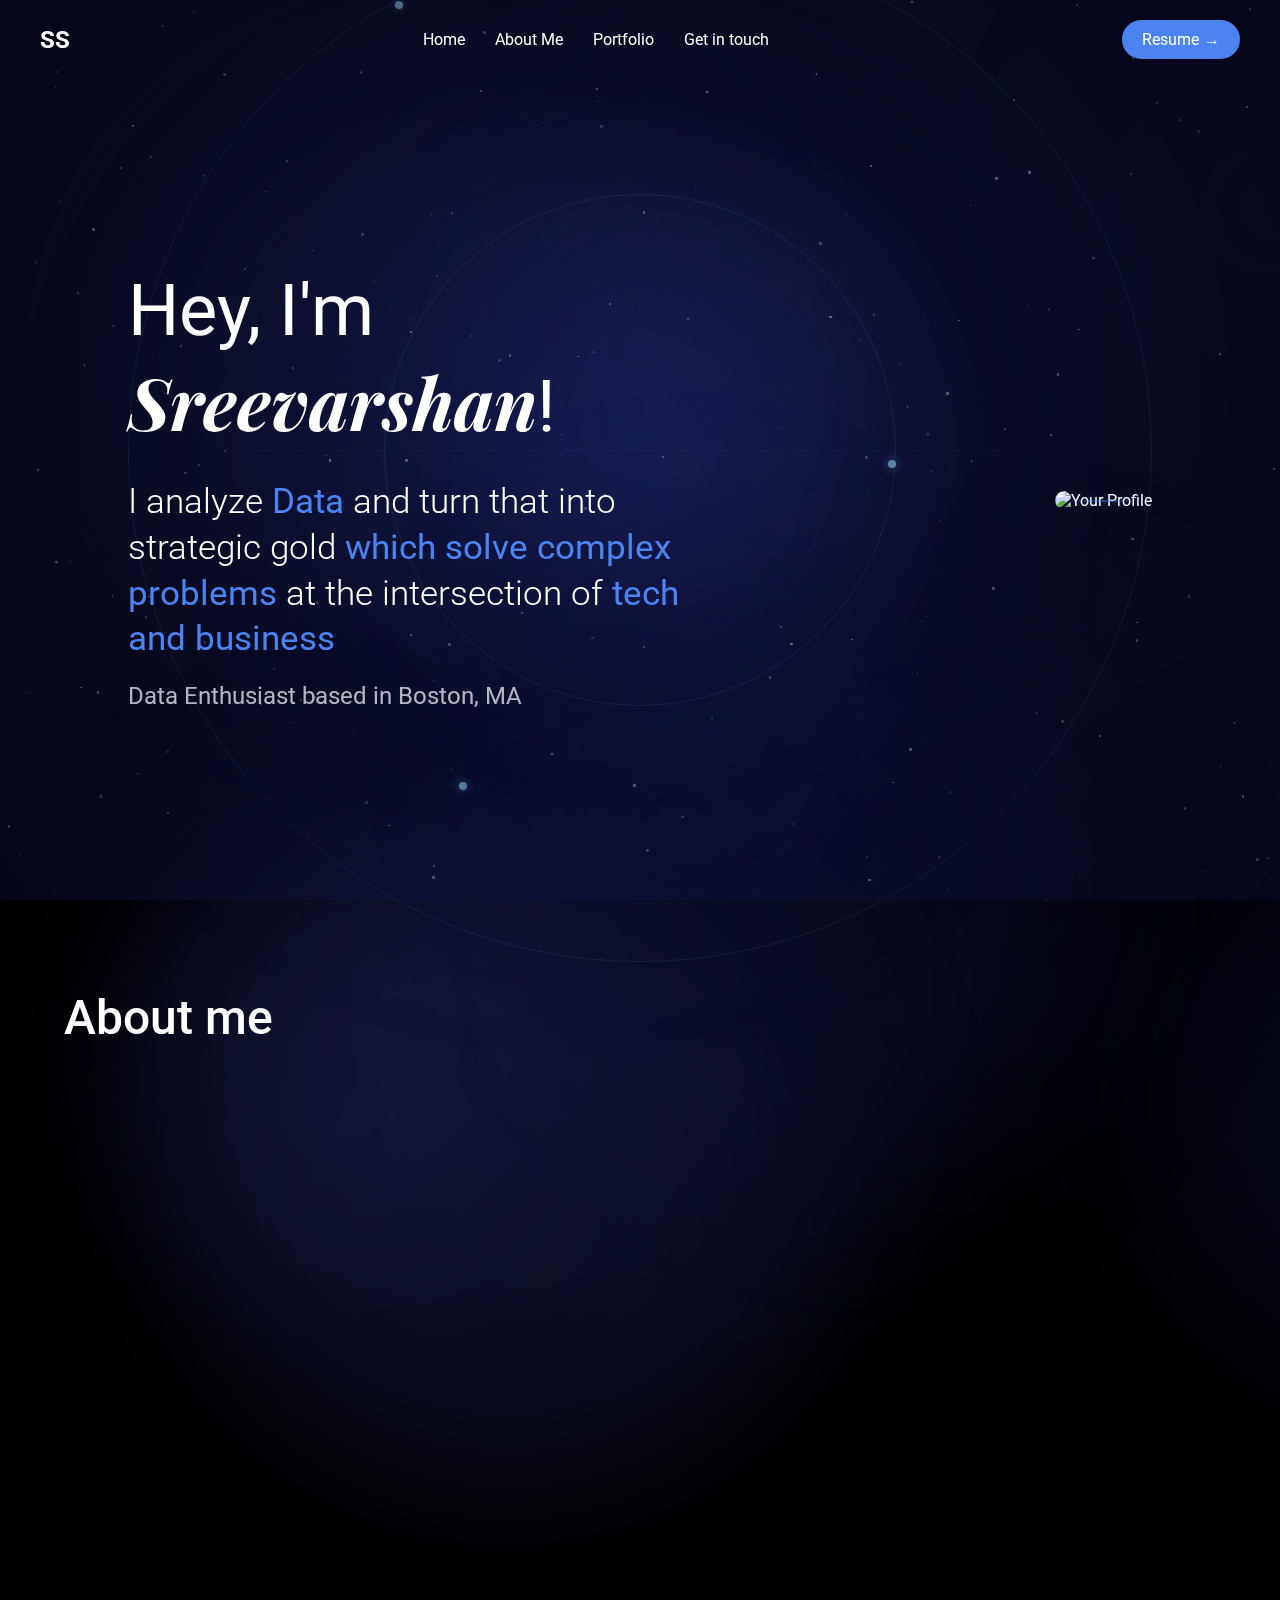
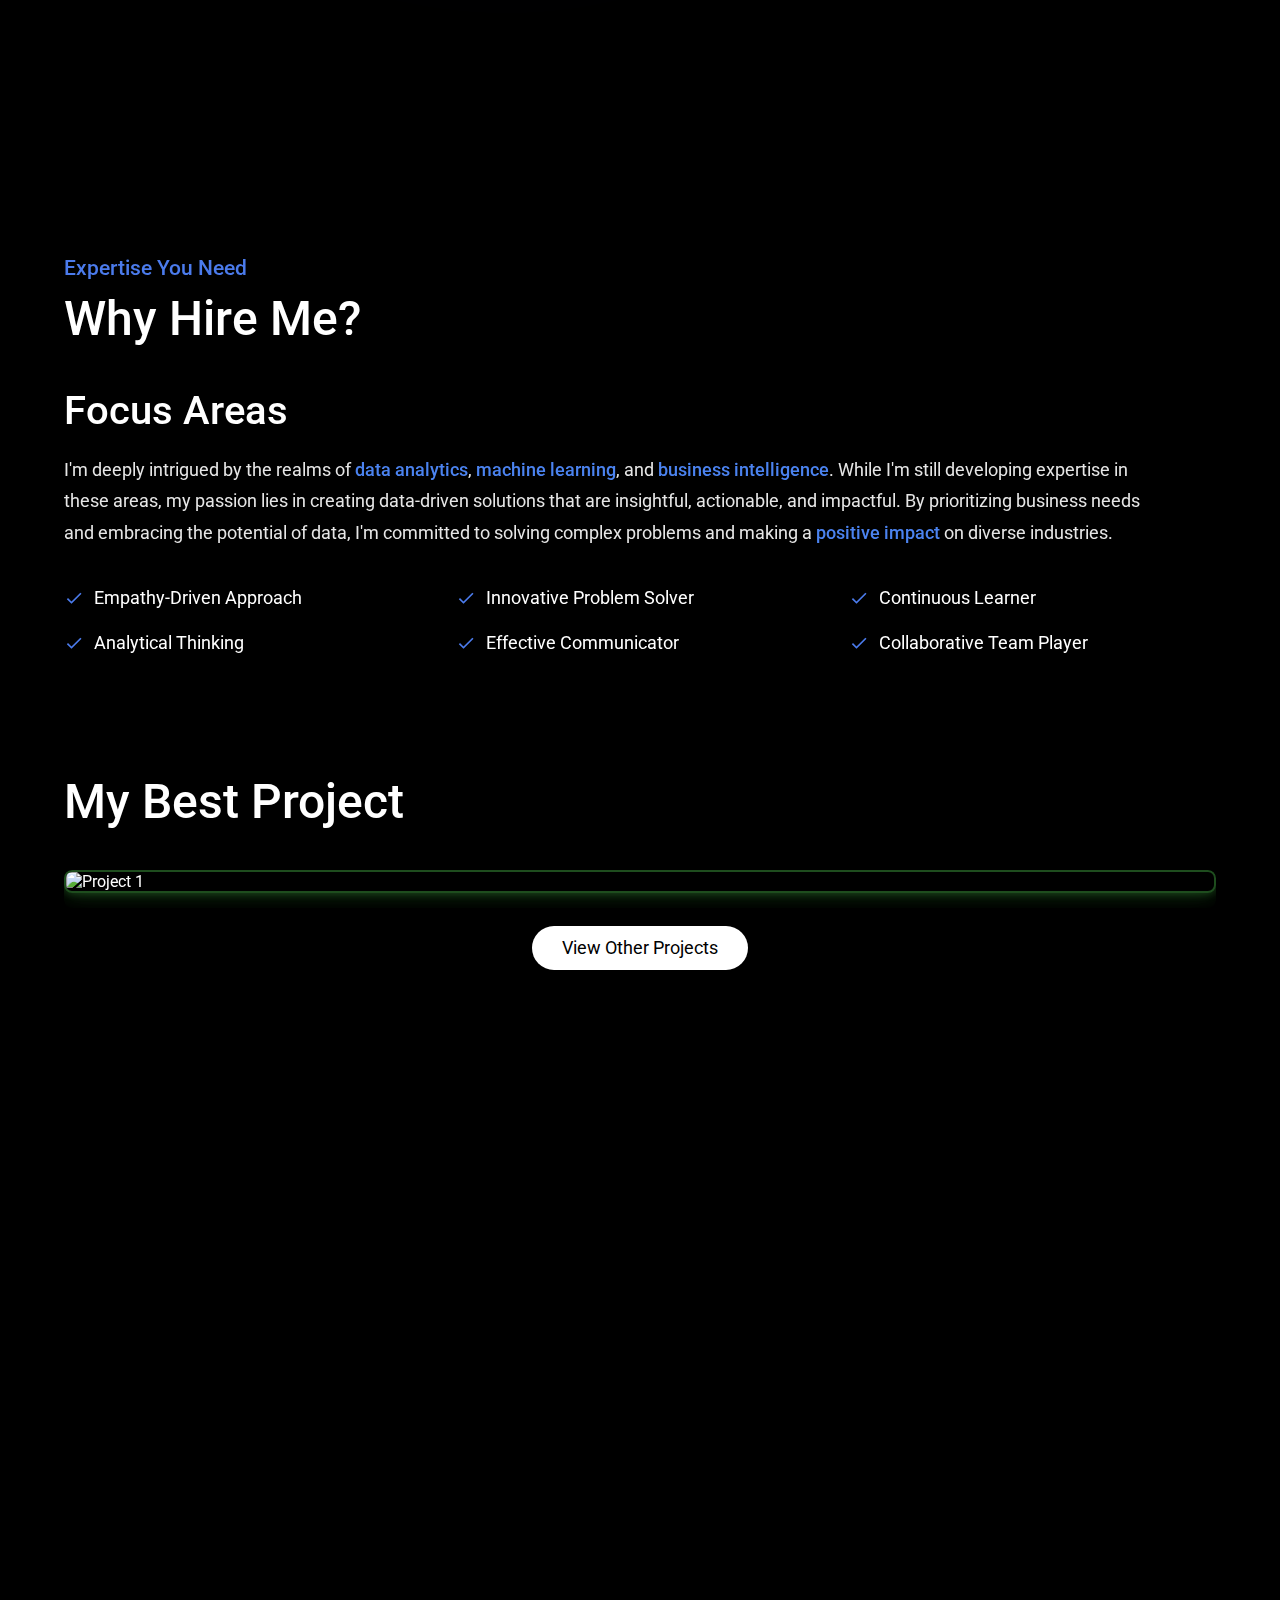
==== index.html @ da4dfb8b "Add files via upload" ====
<!DOCTYPE html>
<html lang="en">
    <head>
        <meta charset="UTF-8">
        <meta name="viewport" content="width=device-width, initial-scale=1.0, maximum-scale=1.0, user-scalable=no">
        <title>Sreevarshan Sathiyamurthy - Data Scientist</title>
        <link rel="stylesheet" href="styles.css">
        <link href="https://fonts.googleapis.com/css2?family=Signika+Negative:wght@400;500;600;700&display=swap" rel="stylesheet">
        <link href="https://fonts.googleapis.com/css2?family=Montserrat:wght@400;500;600&display=swap" rel="stylesheet">
        <link href="https://fonts.googleapis.com/css2?family=Playfair+Display:wght@700&family=Roboto:wght@300;400;700&display=swap" rel="stylesheet">
    </head>
    <body>
        <div class="space-background"></div>
        
        <div class="orbit-container">
            <div class="orbit orbit-1">
                <div class="dot dot-1"></div>
            </div>
            <div class="orbit orbit-2 dotted">
                <div class="dot dot-2"></div>
            </div>
            <div class="orbit orbit-3">
                <div class="dot dot-3"></div>
            </div>
        </div>
        
        <!-- Navigation HTML with Mobile Menu Toggle -->
        <nav>
            <div class="mobile-menu-wrapper">
                <div class="mobile-menu-toggle">
                    <svg xmlns="http://www.w3.org/2000/svg" width="24" height="24" viewBox="0 0 24 24" fill="none" stroke="currentColor" stroke-width="2" stroke-linecap="round" stroke-linejoin="round">
                        <line x1="3" y1="12" x2="21" y2="12"></line>
                        <line x1="3" y1="6" x2="21" y2="6"></line>
                        <line x1="3" y1="18" x2="21" y2="18"></line>
                    </svg>
                </div>
                <div class="logo">
                    <span>SS</span>
                </div>
            </div>
        
            <ul>
                <li><a href="#">Home</a></li>
                <li><a href="#about">About Me</a></li>
                <li><a href="#">Portfolio</a></li>
                <li><a href="#">Get in touch</a></li>
            </ul>
            
            <div class="resume-btn">
                <a href="#">Resume <span class="arrow">→</span></a>
            </div>
        </nav>
        
        <main>
            <section class="hero">
                <div class="hero-content">
                    <div class="hero-text">
                        <h1>Hey, I'm <span class="name">Sreevarshan</span>!</h1>
                        <p class="tagline">
                            I analyze <span class="highlight">Data</span> and turn that into 
                            strategic gold <span class="highlight">which solve complex problems</span> at the 
                            intersection of <span class="highlight">tech and business</span>
                        </p>
                        <p class="subtitle">Data Enthusiast based in Boston, MA</p>
                    </div>
                    <div class="profile-image-container">
                        <!-- Updated image source with Imgur direct link -->
                        <img src="https://i.postimg.cc/mrdYdnSF/profile.webp" alt="Your Profile" class="floating-profile">
                        <div class="profile-line"></div>
                    </div>
                </div>
            </section>
        
<!-- About Me Section -->
<section class="about-section" id="about">
    <div class="container">
        <h2 class="section-title">About me</h2>
        
        <div class="about-grid">
            <!-- Skills Section - Top Row -->
            <div class="skills-section">
                <!-- Skill 1: Precision & Detail Oriented -->
                <div class="about-card light-card skill-card">
                    <div class="card-icon">
                        <svg xmlns="http://www.w3.org/2000/svg" viewBox="0 0 24 24" width="20" height="20" fill="#4B7BEC">
                            <path d="M9 16.2L4.8 12l-1.4 1.4L9 19 21 7l-1.4-1.4L9 16.2z"/>
                        </svg>
                    </div>
                    <div class="card-content">
                        <h3 class="card-title">Precision Focused</h3>
                        <p class="small-title">Meticulous Detail Orientation</p>
                    </div>
                </div>
                
                <!-- Skill 2: CPS (Complex Problem Solving) -->
                <div class="about-card light-card skill-card">
                    <div class="card-icon">
                        <svg xmlns="http://www.w3.org/2000/svg" viewBox="0 0 24 24" width="20" height="20" fill="#4B7BEC">
                            <path d="M20.59 13.41l-7.17 7.17a2 2 0 01-2.83 0L2 12V2h10l8.59 8.59a2 2 0 010 2.82zM7 7a2 2 0 100-4 2 2 0 000 4z"/>
                        </svg>
                    </div> 
                    <div class="card-content">
                        <h3 class="card-title">Strategic Problem Solver</h3>
                        <p class="small-title">Advanced Complex Analysis</p>
                    </div>
                </div>
                
                <!-- Skill 3: Continuous Learning -->
                <div class="about-card light-card skill-card">
                    <div class="card-icon">
                        <svg xmlns="http://www.w3.org/2000/svg" viewBox="0 0 24 24" width="20" height="20" fill="#4B7BEC">
                            <path d="M16 6l2.29 2.29-4.88 4.88-4-4L2 16.59 3.41 18l6-6 4 4 6.3-6.29L22 12V6h-6z"/>
                        </svg>
                    </div>
                    <div class="card-content">
                        <h3 class="card-title">Continuous Learner</h3>
                        <p class="small-title">Growth-Driven Mindset</p>
                    </div>
                </div>
                
                <!-- Skill 4: Strategic Communication -->
                <div class="about-card light-card skill-card">
                    <div class="card-icon">
                        <svg xmlns="http://www.w3.org/2000/svg" viewBox="0 0 24 24" width="20" height="20" fill="#4B7BEC">
                            <path d="M20 2H4c-1.1 0-2 .9-2 2v18l4-4h14c1.1 0 2-.9 2-2V4c0-1.1-.9-2-2-2z"/>
                        </svg>
                    </div>
                    <div class="card-content">
                        <h3 class="card-title">Strategic Communicator</h3>
                        <p class="small-title">Effective Data Storytelling</p>
                    </div>
                </div>
            </div>
            
            <!-- Identity Section - Middle -->
            <div class="identity-section">
                <!-- Logo Card -->
                <div class="about-card white-card logo-card">
                    <a href="about-me.html">
                        <img src="https://i.postimg.cc/hvP4jCmc/logo.webp" alt="Your Logo" class="logo-image">
                    </a>
                </div>
                
                <!-- Name Card -->
                <div class="about-card light-card name-card">
                    <a href="about-me.html" class="name-link">
                        <h3 class="name-text">Sreevarshan Sathiyamurthy</h3>
                    </a>
                </div>
            </div>
            
            
            <!-- Row 3: Education and Photo -->
    <div class="education-photo-section">
        <!-- Education Card -->
        <div class="about-card white-card education-card">
            <div class="education-content">
                <h3 class="education-title">Education</h3>
                <p class="education-details">
                    <strong>Master of Science in Data Science</strong><br>
                    University of XYZ, 2022<br>
                    <strong>Bachelor of Technology in Computer Science</strong><br>
                    ABC University, 2020
                </p>
            </div>
        </div>
        
        <!-- Photo Card -->
        <div class="about-card photo-card">
            <a href="about-me.html" class="photo-link">
                <img src="https://i.postimg.cc/nLn9f1LY/aboutpic.webp" alt="Your Photo" class="about-photo">
            </a>
        </div>
    </div>
</div>
</section>

        <!-- Add this after your about-section in index.html -->
<section class="why-hire-section" id="why-hire">
    <div class="container">
        <p class="subheading">Expertise You Need</p>
        <h2 class="section-title">Why Hire Me?</h2>
        
        <h3 class="focus-title">Focus Areas</h3>
        
        <p class="focus-description">
            I'm deeply intrigued by the realms of <span class="highlight">data analytics</span>, <span class="highlight">machine learning</span>, and <span class="highlight">business intelligence</span>. While I'm still developing expertise in these areas, my passion lies in creating data-driven solutions that are insightful, actionable, and impactful. By prioritizing business needs and embracing the potential of data, I'm committed to solving complex problems and making a <span class="highlight">positive impact</span> on diverse industries.
        </p>
        
        <div class="skills-grid">
            <div class="skill-item">
                <svg xmlns="http://www.w3.org/2000/svg" viewBox="0 0 24 24" width="20" height="20" fill="#4B7BEC">
                    <path d="M9 16.2L4.8 12l-1.4 1.4L9 19 21 7l-1.4-1.4L9 16.2z"/>
                </svg>
                <span>Empathy-Driven Approach</span>
            </div>
            <div class="skill-item">
                <svg xmlns="http://www.w3.org/2000/svg" viewBox="0 0 24 24" width="20" height="20" fill="#4B7BEC">
                    <path d="M9 16.2L4.8 12l-1.4 1.4L9 19 21 7l-1.4-1.4L9 16.2z"/>
                </svg>
                <span>Innovative Problem Solver</span>
            </div>
            <div class="skill-item">
                <svg xmlns="http://www.w3.org/2000/svg" viewBox="0 0 24 24" width="20" height="20" fill="#4B7BEC">
                    <path d="M9 16.2L4.8 12l-1.4 1.4L9 19 21 7l-1.4-1.4L9 16.2z"/>
                </svg>
                <span>Continuous Learner</span>
            </div>
            <div class="skill-item">
                <svg xmlns="http://www.w3.org/2000/svg" viewBox="0 0 24 24" width="20" height="20" fill="#4B7BEC">
                    <path d="M9 16.2L4.8 12l-1.4 1.4L9 19 21 7l-1.4-1.4L9 16.2z"/>
                </svg>
                <span>Analytical Thinking</span>
            </div>
            <div class="skill-item">
                <svg xmlns="http://www.w3.org/2000/svg" viewBox="0 0 24 24" width="20" height="20" fill="#4B7BEC">
                    <path d="M9 16.2L4.8 12l-1.4 1.4L9 19 21 7l-1.4-1.4L9 16.2z"/>
                </svg>
                <span>Effective Communicator</span>
            </div>
            <div class="skill-item">
                <svg xmlns="http://www.w3.org/2000/svg" viewBox="0 0 24 24" width="20" height="20" fill="#4B7BEC">
                    <path d="M9 16.2L4.8 12l-1.4 1.4L9 19 21 7l-1.4-1.4L9 16.2z"/>
                </svg>
                <span>Collaborative Team Player</span>
            </div>
        </div>
    </div>
</section>

<!-- projects -->
<section class="projects-section" id="projects">
    <div class="container">
        <h2 class="section-title left-align">My Best Project</h2>
        
        <div class="project-showcase">
            <a href="project-details.html" class="project-link">
                <img src="https://i.postimg.cc/LXV6mdnx/cas.webp" alt="Project 1" class="project-image">
            </a>
        </div>

        <!-- Add the "View Other Projects" button -->
        <div class="view-more-projects">
            <a href="all-projects.html" class="cta-button">View Other Projects</a>
        </div>
    </div>
</section>

<!-- Add this after your why-hire-section in index.html -->
<section class="tools-section" id="tools">
    <div class="container reveal-section">
        <h2 class="section-title reveal-item">Tools That Help Me Create Magic</h2>
        <p class="tools-subtitle reveal-item">These are the tech stacks I use for data science and analytics.</p>
        
        <div class="tech-grid">
            <!-- Programming and Data Tools -->
            <div class="tech-card reveal-item">
                <div class="tech-header">
                    <div class="tech-icon">
                        <img src="static/icons/programming.png" alt="Programming">
                    </div>
                    <h3 class="tech-title">Programming & Data Tools</h3>
                </div>
                <div class="tech-skills">
                    <div class="skill-icon">
                        <img src="static/icons/python.png" alt="Python">
                        <span class="skill-name">Python</span>
                    </div>
                    <div class="skill-icon">
                        <img src="static/icons/r.png" alt="R">
                        <span class="skill-name">R</span>
                    </div>
                    <div class="skill-icon">
                        <img src="static/icons/sql.png" alt="SQL">
                        <span class="skill-name">SQL</span>
                    </div>
                    <div class="skill-icon">
                        <img src="static/icons/cpp.png" alt="C++">
                        <span class="skill-name">C++</span>
                    </div>
                    <div class="skill-icon">
                        <img src="static/icons/matlab.png" alt="matlab">
                        <span class="skill-name">matlab</span>
                    </div>
                </div>
            </div>
            
            <!-- Data Visualization & BI -->
            <div class="tech-card reveal-item">
                <div class="tech-header">
                    <div class="tech-icon">
                        <img src="static/icons/visualization.png" alt="Visualization">
                    </div>
                    <h3 class="tech-title">Data Visualization & BI</h3>
                </div>
                <div class="tech-skills">
                    <div class="skill-icon">
                        <img src="static/icons/powerbi.png" alt="Power BI">
                        <span class="skill-name">Power BI</span>
                    </div>
                    <div class="skill-icon">
                        <img src="static/icons/tableau.png" alt="Tableau">
                        <span class="skill-name">Tableau</span>
                    </div>
                    <div class="skill-icon">
                        <img src="static/icons/looker.png" alt="Looker">
                        <span class="skill-name">Looker</span>
                    </div>
                    <div class="skill-icon">
                        <img src="static/icons/excel.png" alt="Advanced Excel">
                        <span class="skill-name">Excel</span>
                    </div>
                </div>
            </div>
            
            <!-- Data Engineering & Pipelines -->
            <div class="tech-card reveal-item">
                <div class="tech-header">
                    <div class="tech-icon">
                        <img src="static/icons/dataengineering.png" alt="Data Engineering">
                    </div>
                    <h3 class="tech-title">Data Engineering & Pipelines</h3>
                </div>
                <div class="tech-skills">
                    <div class="skill-icon">
                        <img src="static/icons/etl.png" alt="ETL/ELT">
                        <span class="skill-name">ETL/ELT</span>
                    </div>
                    <div class="skill-icon">
                        <img src="static/icons/pipeline.png" alt="Data Pipelines">
                        <span class="skill-name">Pipelines</span>
                    </div>
                   
                    <div class="skill-icon">
                        <img src="static/icons/kafka.png" alt="Kafka">
                        <span class="skill-name">Kafka</span>
                    </div>

                    <div class="skill-icon">
                        <img src="static/icons/hadoop.png" alt="Hadoop">
                        <span class="skill-name">Hadoop</span>
                    </div>

                    <div class="skill-icon">
                        <img src="static/icons/pyspark.png" alt="PySpark">
                        <span class="skill-name">PySpark</span>
                    </div>
                </div>
            </div>
            
            <!-- Cloud & Data Management -->
            <div class="tech-card reveal-item">
                <div class="tech-header">
                    <div class="tech-icon">
                        <img src="static/icons/cloud.png" alt="Cloud">
                    </div>
                    <h3 class="tech-title">Cloud & Data Management</h3>
                </div>
                <div class="tech-skills">
                   <!-- 
<div class="skill-icon">
    <img src="static/icons/azure.png" alt="Azure">
    <span class="skill-name">Azure</span>
</div>
-->

                    <div class="skill-icon">
                        <img src="static/icons/awss.png" alt="AWS">
                        <span class="skill-name">AWS</span>
                    </div>
                    <div class="skill-icon">
                        <img src="static/icons/supabase.png" alt="Supabase">
                        <span class="skill-name">Supabase</span>
                    </div>
                    <div class="skill-icon">
                        <img src="static/icons/mysql.png" alt="MySQL">
                        <span class="skill-name">MySQL</span>
                    </div>
                    <div class="skill-icon">
                        <img src="static/icons/snnowflake.png" alt="Snowflake">
                        <span class="skill-name">Snowflake</span>
                    </div>
                    <div class="skill-icon">
                        <img src="static/icons/mongodb.png" alt="MongoDB">
                        <span class="skill-name">MongoDB</span>
                    </div>
                </div>
            </div>



                        <!-- AI and ML -->
                        <div class="tech-card reveal-item">
                            <div class="tech-header">
                                <div class="tech-icon">
                                    <img src="static/icons/AI.png" alt="Programming">
                                </div>
                                <h3 class="tech-title">AI Model Building</h3>
                            </div>
                            <div class="tech-skills">
                                <div class="skill-icon">
                                    <img src="static/icons/pe.png" alt="Prompt Engineering">
                                    <span class="skill-name">Prompt Eng</span>
                                </div>
                                <div class="skill-icon">
                                    <img src="static/icons/OPENAI.png" alt="OpenAI">
                                    <span class="skill-name">OpenAI</span>
                                </div>
                                <div class="skill-icon">
                                    <img src="static/icons/chatbot.png" alt="ChatBot">
                                    <span class="skill-name">ChatBot</span>
                                </div>
                                <div class="skill-icon">
                                    <img src="static/icons/hf.png" alt="Hugging Face">
                                    <span class="skill-name">Hugging Face</span>
                                </div>
                                <div class="skill-icon">
                                    <img src="static/icons/openrouter.png" alt="OpenRouter">
                                    <span class="skill-name">OpenRouter</span>
                                </div>
                            
                            </div>
                        </div>
            
            <!-- Project Management & Collaboration -->
            <div class="tech-card reveal-item">
                <div class="tech-header">
                    <div class="tech-icon">
                        <img src="static/icons/projectmanagement.png" alt="Project Management">
                    </div>
                    <h3 class="tech-title">Project Management</h3>
                </div>
                <div class="tech-skills">
                    <div class="skill-icon">
                        <img src="static/icons/jira.png" alt="Jira">
                        <span class="skill-name">Jira</span>
                    </div>
                    <div class="skill-icon">
                        <img src="static/icons/microsoft.png" alt="Microsoft Suite">
                        <span class="skill-name">MS Suite</span>
                    </div>
                
                    <div class="skill-icon">
                        <img src="static/icons/google.png" alt="Google Workspace">
                        <span class="skill-name">G-Workspace</span>
                    </div>
                    <div class="skill-icon">
                        <img src="static/icons/powerpoint.png" alt="PowerPoint">
                        <span class="skill-name">PowerPoint</span>
                    </div>
                    <div class="skill-icon">
                        <img src="static/icons/word.png" alt="MS Word">
                        <span class="skill-name">Word</span>
                    </div>
                </div>
            </div>





            
            
            <!-- Empty card to maintain grid alignment if needed -->
            <div class="tech-card empty-card"></div>
        </div>
    </div>
</section>

<!-- Add this after your tools-section in index.html -->

    </main>
    
    <script src="script.js"></script>
</body>
</html>
---- styles.css ----
/* Reset and base styles */
* {
    margin: 0;
    padding: 0;
    box-sizing: border-box;
}

body {
    font-family: 'Roboto', sans-serif;
    color: white;
    overflow-x: hidden;
    background-color: #000;
}

/* Background */
.space-background {
    position: fixed;
    top: 0;
    left: 0;
    width: 100%;
    height: 100%;
    background: radial-gradient(circle at 50% 50%, 
                rgba(17, 20, 60, 0.8) 0%,
                rgba(14, 16, 50, 0.9) 40%,
                rgba(10, 12, 40, 0.95) 70%,
                rgba(8, 10, 35, 1) 100%);
    z-index: -2;
    transition: background 1s ease;
}

body.scrolled .space-background {
    background: #000000 !important;
}

.vignette {
    position: fixed;
    top: 0;
    left: 0;
    width: 100%;
    height: 100%;
    background: radial-gradient(circle at 50% 50%, 
                transparent 40%, 
                rgba(0, 0, 0, 0.2) 75%, 
                rgba(0, 0, 0, 0.3) 100%);
    z-index: -1;
    pointer-events: none;
}

/* Orbit System */
.orbit-container {
    position: fixed;
    top: 50%;
    left: 50%;
    transform: translate(-50%, -50%);
    width: 100vw;
    height: 100vh;
    z-index: -1;
    opacity: 1;
    transition: opacity 0.8s ease;
}

.orbit {
    position: absolute;
    top: 50%;
    left: 50%;
    transform: translate(-50%, -50%);
    border: 1px solid rgba(142, 205, 247, 0.1);
    border-radius: 50%;
}

.orbit-1 {
    width: 40vw;
    height: 40vw;
}

.orbit-2 {
    width: 60vw;
    height: 60vw;
}

.orbit-3 {
    width: 80vw;
    height: 80vw;
}

.dotted {
    border: none;
    background-image: repeating-linear-gradient(90deg, rgba(142, 205, 247, 0.1) 0%, rgba(142, 205, 247, 0.1) 1%, transparent 1%, transparent 5%);
    background-size: 5% 1px;
    background-repeat: repeat-x;
    background-position: center;
}

.dot {
    position: absolute;
    width: 8px;
    height: 8px;
    background-color: rgba(142, 205, 247, 0.6);
    border-radius: 50%;
    box-shadow: 0 0 10px rgba(142, 205, 247, 0.4);
}

.dot-1 {
    left: 100%;
    top: 50%;
    transform: translate(-50%, -50%);
}

.dot-2 {
    left: 50%;
    top: 0%;
    transform: translate(-50%, -50%);
}

.dot-3 {
    left: 30%;
    top: 75%;
    transform: translate(-50%, -50%);
}

/* Background stars */
.star {
    position: absolute;
    background-color: rgba(255, 255, 255, 0.5);
    border-radius: 50%;
    pointer-events: none;
    transition: transform 0.1s ease, opacity 0.3s ease;
}

/* Color variations */
.color-spot {
    position: absolute;
    border-radius: 50%;
    filter: blur(80px);
    opacity: 0.15;
    z-index: -1;
    pointer-events: none;
}

/* Navigation Styles */
nav {
    display: flex;
    justify-content: space-between;
    align-items: center;
    padding: 20px 40px;
    position: relative;
    z-index: 100;
    transition: all 0.3s ease;
}

.logo {
    font-size: 24px;
    font-weight: bold;
    z-index: 101;
}

.logo span {
    transition: color 0.3s;
}

.logo:hover span {
    color: #4b83f0;
}

nav ul {
    display: flex;
    list-style: none;
    margin: 0;
    padding: 0;
}

nav ul li {
    margin: 0 15px;
}

nav ul li a {
    color: white;
    text-decoration: none;
    font-size: 16px;
    transition: color 0.3s, transform 0.2s;
    padding: 5px 0;
    position: relative;
    display: inline-block;
}

nav ul li a:hover {
    color: #8ecdf7;
}

/* Underline animation for nav links */
nav ul li a::after {
    content: '';
    position: absolute;
    bottom: 0;
    left: 0;
    width: 0;
    height: 2px;
    background-color: #4b83f0;
    transition: width 0.3s ease;
}

nav ul li a:hover::after {
    width: 100%;
}

.resume-btn a {
    background-color: #4b83f0;
    color: white;
    padding: 10px 20px;
    border-radius: 25px;
    text-decoration: none;
    display: inline-flex;
    align-items: center;
    transition: background-color 0.3s, transform 0.2s;
}

.resume-btn a:hover {
    background-color: #3a71e4;
    transform: translateY(-2px);
}

.arrow {
    margin-left: 5px;
    transition: transform 0.2s;
}

.resume-btn a:hover .arrow {
    transform: translateX(3px);
}

/* Mobile menu toggle button */
.mobile-menu-toggle {
    display: none;
    cursor: pointer;
    z-index: 101;
}

.mobile-menu-toggle svg {
    color: white;
    transition: color 0.3s;
}

.mobile-menu-toggle:hover svg {
    color: #4b83f0;
}

/* Sticky navigation on scroll */
nav.sticky {
    position: fixed;
    top: 0;
    left: 0;
    width: 100%;
    background-color: rgba(0, 0, 0, 0.8);
    backdrop-filter: blur(10px);
    box-shadow: 0 2px 10px rgba(0, 0, 0, 0.1);
    padding: 15px 40px;
}

/* Hero Section */
.hero {
    height: 100vh;
    display: flex;
    align-items: center;
    padding: 0 10%;
    margin-top: -40px; /* Push content up slightly */
}

.hero-content {
    max-width: 1200px;
    width: 100%;
    display: flex;
    justify-content: space-between;
    align-items: center;
}

.hero-text {
    max-width: 60%;
}

h1 {
    font-size: 5rem;
    margin-bottom: 30px;
    font-weight: 400;
}

.name {
    font-family: 'Playfair Display', serif;
    font-style: italic;
    font-weight: 700;
}

.tagline {
    font-size: 2.5rem;
    line-height: 1.3;
    margin-bottom: 20px;
    font-weight: 300;
}

.highlight {
    color: #4b83f0;
    font-weight: 400;
}

.subtitle {
    font-size: 1.5rem;
    color: rgba(255, 255, 255, 0.7);
}

/* Profile Image */
.profile-image-container {
    max-width: 40%;
    position: relative;
    display: flex;
    flex-direction: column;
    align-items: center;
}

.floating-profile {
    max-width: 100%;
    height: auto;
    border-radius: 10px;
    filter: drop-shadow(0 10px 20px rgba(0, 0, 0, 0.4));
    animation: float 6s ease-in-out infinite;
}

.profile-line {
    width: 80%;
    height: 2px;
    background: linear-gradient(to right, rgba(75, 131, 240, 0), rgba(75, 131, 240, 0.7), rgba(75, 131, 240, 0));
    margin-top: 5px;
    box-shadow: 0 0 8px rgba(75, 131, 240, 0.5);
}

@keyframes float {
    0% {
        transform: translateY(0px);
    }
    50% {
        transform: translateY(-15px);
    }
    100% {
        transform: translateY(0px);
    }
}

/* Responsive styles */
@media (max-width: 1440px) {
    .hero-text h1 {
        font-size: 4.5rem;
    }
    
    .tagline {
        font-size: 2.2rem;
    }
}

/* Medium Screens (Laptops, small desktops) */
@media (max-width: 1200px) {
    nav {
        padding: 15px 30px;
    }
    
    nav ul li {
        margin: 0 10px;
    }
    
    .resume-btn a {
        padding: 8px 16px;
    }
    
    .hero-content {
        max-width: 90%;
        margin: 0 auto;
    }
    
    .hero-text {
        max-width: 55%;
    }
    
    .hero-text h1 {
        font-size: 4rem;
    }
    
    .tagline {
        font-size: 2rem;
        line-height: 1.4;
    }
    
    .profile-image-container {
        max-width: 45%;
    }
    
    .floating-profile {
        max-width: 90%;
    }
    
    .orbit-1 {
        width: 50vw;
        height: 50vw;
    }
    
    .orbit-2 {
        width: 70vw;
        height: 70vw;
    }
    
    .orbit-3 {
        width: 90vw;
        height: 90vw;
    }
}

/* Tablets and Small Laptops */
@media (max-width: 992px) {
    nav {
        padding: 15px 25px;
    }
    
    nav ul li {
        margin: 0 8px;
    }
    
    nav ul li a {
        font-size: 14px;
    }
    
    .resume-btn a {
        font-size: 14px;
        padding: 8px 14px;
    }
    
    .hero {
        padding: 0 5%;
    }
    
    .hero-content {
        flex-direction: column;
        text-align: center;
    }
    
    .hero-text {
        max-width: 100%;
        margin-bottom: 40px;
    }
    
    .profile-image-container {
        max-width: 70%;
    }
    
    .hero-text h1 {
        font-size: 3.5rem;
    }
    
    .tagline {
        font-size: 1.8rem;
    }
    
    .subtitle {
        font-size: 1.3rem;
    }
}

/* Tablets and Large Phones */
@media (max-width: 768px) {
    .mobile-menu-toggle {
        display: block;
        margin-right: 10px;
    }
    
    nav ul {
        display: none;
        flex-direction: column;
        position: absolute;
        top: 100%;
        left: 0;
        width: 100%;
        background-color: rgba(0, 0, 0, 0.95);
        padding: 20px 0;
        border-top: 1px solid rgba(75, 131, 240, 0.3);
        box-shadow: 0 10px 20px rgba(0, 0, 0, 0.3);
        z-index: 100;
    }
    
    nav.mobile-open ul {
        display: flex;
    }
    
    nav ul li {
        margin: 12px 0;
        text-align: center;
    }
    
    nav ul li a {
        font-size: 16px;
        padding: 8px 0;
        display: inline-block;
        width: 100%;
    }
    
    nav ul li a::after {
        display: none;
    }
    
    .resume-btn {
        margin-left: auto;
    }
    
    .hero {
        margin-top: 0;
    }
    
    .hero-text h1 {
        font-size: 3rem;
    }
    
    .tagline {
        font-size: 1.5rem;
    }
    
    .profile-image-container {
        max-width: 80%;
    }
    
    /* Adjust orbit sizes for smaller screens */
    .orbit-1 {
        width: 70vw;
        height: 70vw;
    }
    
    .orbit-2 {
        width: 85vw;
        height: 85vw;
    }
    
    .orbit-3 {
        width: 100vw;
        height: 100vw;
    }
    
    /* Fix animation performance on mobile */
    .star {
        transition: none;
    }
    
    .floating-profile {
        animation: float 8s ease-in-out infinite;
    }
}

/* Mobile Phones */
@media (max-width: 576px) {
    nav {
        padding: 12px 20px;
    }
    
    .logo {
        font-size: 20px;
    }
    
    .resume-btn a {
        padding: 7px 12px;
        font-size: 13px;
    }
    
    .hero {
        height: auto;
        padding-top: 60px;
        padding-bottom: 60px;
    }
    
    .hero-text h1 {
        font-size: 2.5rem;
        margin-bottom: 20px;
    }
    
    .tagline {
        font-size: 1.3rem;
    }
    
    .subtitle {
        font-size: 1.1rem;
    }
    
    .profile-image-container {
        max-width: 90%;
    }
    
    /* Make dots more visible on small screens */
    .dot {
        width: 6px;
        height: 6px;
    }
}

/* Very Small Phones */
@media (max-width: 375px) {
    nav {
        padding: 10px 15px;
    }
    
    .logo {
        font-size: 18px;
    }
    
    .mobile-menu-toggle svg {
        width: 20px;
        height: 20px;
    }
    
    .resume-btn a {
        padding: 6px 10px;
        font-size: 12px;
    }
    
    .hero-text h1 {
        font-size: 2.2rem;
    }
    
    .tagline {
        font-size: 1.1rem;
    }
}
/* About Section - Final Layout */
.about-section {
    padding: 50px 5% 70px;
    position: relative;
    z-index: 1;
    background-color: transparent;
}

.container {
    max-width: 1200px;
    margin: 0 auto;
    width: 100%;
}

.section-title {
    font-size: 3rem;
    margin-bottom: 40px;
    font-weight: 500;
    color: white;
}

/* Main Grid Layout */
.about-grid {
    display: flex;
    flex-direction: column;
    gap: 15px;
}

/* Skills Section - Row Layout */
.skills-section {
    display: grid;
    grid-template-columns: repeat(4, 1fr);
    gap: 15px;
    margin-bottom: 15px;
}

/* Identity Section - Logo and Name */
.identity-section {
    display: grid;
    grid-template-columns: 1fr 2fr;
    gap: 15px;
    margin-bottom: 15px;
}

/* Education and Photo Section */
.education-photo-section {
    display: grid;
    grid-template-columns: 1fr 2fr; /* Logo width (1fr) and Image width (2fr) */
    gap: 15px;
    align-items: stretch; /* Ensure both tiles stretch to the same height */
}

/* Education Card */
.education-card {
    padding: 20px;
    display: flex;
    align-items: center;
    justify-content: center;
    height: 100%; /* Match the height of the photo container */
    background-color: #E4EDF7; /* Light background for the education card */
    border-radius: 16px;
    width: 100%; /* Ensure it takes the full width of its grid cell */
}

/* Photo Container */
.photo-container {
    width: 100%;
    height: 40vh;
    min-height: 300px;
    max-height: 400px;
}

/* Card Styles */
.about-card {
    border-radius: 16px;
    position: relative;
    overflow: hidden;
    height: 100%;
    transition: opacity 0.6s ease;
}

.light-card {
    background-color: #E4EDF7;
}

.white-card {
    background-color: #FFFFFF;
    display: flex;
    align-items: center;
    justify-content: center;
}

.skill-card {
    padding: 15px;
    display: flex;
    align-items: center;
    height: 90px;
}

.logo-card, .name-card {
    display: flex;
    align-items: center;
    justify-content: center;
    padding: 20px;
    height: 130px;
}

.photo-card {
    width: 100%;
    height: 100%;
    border-radius: 16px;
    overflow: hidden;
    padding: 0;
}

/* Card Content */
.card-icon {
    width: 48px;
    height: 48px;
    background-color: #FFFFFF;
    border-radius: 50%;
    display: flex;
    align-items: center;
    justify-content: center;
    margin-right: 10px;
    flex-shrink: 0;
}

.card-content {
    flex: 1;
}

.card-title {
    font-size: 0.95rem;
    color: #4B7BEC;
    line-height: 1.2;
    font-weight: 500;
}

.name-text {
    font-size: 2.8rem;
    color: #98A7BB;
    font-weight: 500;
    text-align: center;
    white-space: nowrap;
}

.name-link, .photo-link {
    text-decoration: none;
    color: inherit;
    display: flex;
    width: 100%;
    height: 100%;
    align-items: center;
    justify-content: center;
}

.logo-image {
    max-width: 70%;
    height: auto;
}

.about-photo {
    width: 100%;
    height: 100%;
    object-fit: cover;
    object-position: center 25%;
}

/* SVG icon size and color */
.card-icon svg {
    width: 20px;
    height: 20px;
    fill: #4B7BEC;
}

/* Animation for cards - they appear all at once */
.about-card {
    opacity: 0;
    transform: translateY(20px);
}

.about-card.card-visible {
    opacity: 1;
    transform: translateY(0);
}

/* Responsive Adjustments */
@media (max-width: 1200px) {
    .skills-section {
        grid-template-columns: repeat(2, 1fr);
    }
    
    .photo-container {
        height: 35vh;
        min-height: 250px;
        max-height: 350px;
    }
    
    .name-text {
        font-size: 2.4rem;
    }
}

@media (max-width: 768px) {
    .section-title {
        font-size: 2.2rem;
        margin-bottom: 30px;
    }
    
    .skills-section {
        grid-template-columns: 1fr;
        gap: 10px;
    }
    
    .identity-section {
        grid-template-columns: 1fr;
        gap: 10px;
    }
    
    .photo-container {
        height: 30vh;
        min-height: 200px;
        max-height: 300px;
    }
    
    .name-text {
        font-size: 2rem;
    }
    
    .skill-card {
        height: auto;
        min-height: 80px;
    }
    
    .logo-card, .name-card, .education-card {
        height: 100px;
    }
}

/* Updated Skills Section Styling */
.skills-section {
    display: grid;
    grid-template-columns: repeat(4, 1fr);
    gap: 15px;
    margin-bottom: 15px;
}

.skill-card {
    background-color: white;
    border-radius: 12px;
    padding: 15px;
    display: flex;
    align-items: center;
    box-shadow: 0 4px 6px rgba(0, 0, 0, 0.1);
    transition: transform 0.3s ease, box-shadow 0.3s ease;
}

.skill-card:hover {
    transform: translateY(-5px);
    box-shadow: 0 6px 12px rgba(0, 0, 0, 0.15);
}

.skill-card .card-icon {
    width: 48px;
    height: 48px;
    background-color: #4B7BEC;
    border-radius: 50%;
    display: flex;
    align-items: center;
    justify-content: center;
    margin-right: 15px;
    flex-shrink: 0;
}

.skill-card .card-icon svg {
    width: 24px;
    height: 24px;
    stroke: white;
    stroke-width: 2;
    fill: none;
}

.skill-card .card-content {
    flex-grow: 1;
}

.skill-card .card-title {
    font-size: 1.1rem;
    color: #4B7BEC;
    margin-bottom: 5px;
    font-weight: 600;
}

.skill-card .small-title {
    display: none; /* Hide the gray subtitle */
}

/* Responsive Adjustments */
@media (max-width: 1200px) {
    .skills-section {
        grid-template-columns: repeat(2, 1fr);
    }
}

@media (max-width: 768px) {
    .skills-section {
        grid-template-columns: 1fr;
    }
}

/* Card Content */
.card-icon {
    width: 70px;
    height: 70px;
    background-color: #FFFFFF; /* White circle */
    border-radius: 50%;
    display: flex;
    align-items: center;
    justify-content: center;
    margin-right: 20px;
}

.card-content {
    flex: 1;
}

.card-title {
    font-size: 1.6rem;
    color: #4B7BEC; /* Bright blue */
    line-height: 1.3;
    font-weight: 500;
}

.small-title {
    font-size: 1.3rem;
}

.name-text {
    font-size: 3.5rem;
    color: #98A7BB; /* Gray blue */
    font-weight: 500;
    text-align: center;
    line-height: 1.2;
}

.name-link {
    text-decoration: none;
    color: inherit;
    display: flex;
    width: 100%;
    height: 100%;
    align-items: center;
    justify-content: center;
}

.logo-image {
    max-width: 70%;
    height: auto;
}

.about-photo {
    width: 100%;
    height: 100%;
    object-fit: cover;
    transition: transform 0.5s;
}

.photo-card:hover .about-photo {
    transform: scale(1.02);
}

/* SVG icon size and color */
.card-icon svg {
    width: 32px;
    height: 32px;
    fill: #4B7BEC; /* Bright blue */
}

/* Small cards specific styling */
.about-card.small-card {
    padding: 20px;
}

.small-card .card-icon {
    width: 60px;
    height: 60px;
}

/* Animation for cards */
.about-card {
    opacity: 0;
    transform: translateY(20px);
    transition: opacity 0.6s, transform 0.6s, box-shadow 0.3s;
}

.about-card.card-visible {
    opacity: 1;
    transform: translateY(0);
}

.about-card:hover {
    transform: translateY(-5px);
}

/* Specific Grid Layout */
.about-grid > div:nth-child(1) {
    grid-column: span 1;
    grid-row: span 1;
}

.about-grid > div:nth-child(2) {
    grid-column: span 1;
    grid-row: span 1;
}

.about-grid > div:nth-child(3) {
    grid-column: span 1;
    grid-row: span 1;
}

.about-grid > div:nth-child(4) {
    grid-column: span 1;
    grid-row: span 1;
}

.about-grid > div:nth-child(5) {
    grid-column: span 1;
    grid-row: span 1;
}

.about-grid > div:nth-child(6) {
    grid-column: span 1;
    grid-row: span 1;
}

.about-grid > div:nth-child(7) {
    grid-column: span 3;
    grid-row: span 1;
}

/* Responsive Adjustments */
@media (max-width: 992px) {
    .about-grid {
        grid-template-columns: repeat(2, 1fr);
    }
    
    .wide-card {
        grid-column: span 1;
    }
    
    .photo-card {
        grid-column: span 2;
    }
}

@media (max-width: 768px) {
    .section-title {
        font-size: 2.5rem;
        margin-bottom: 40px;
    }
    
    .about-grid {
        grid-template-columns: 1fr;
    }
    
    .about-grid > div:nth-child(n) {
        grid-column: span 1;
    }
    
    .photo-card {
        height: 250px;
    }
}
/* Logo Card Styling */
.logo-card {
    display: flex;
    align-items: center;
    justify-content: center;
    padding: 20px; /* Adjust padding if needed */
    height: 130px; /* Fixed height of the box */
    width: 100%; /* Ensure it takes full width of its container */
    background-color: #FFFFFF; /* White background */
    border-radius: 16px;
    overflow: hidden; /* Ensure the logo doesn't overflow */
}

/* Logo Image Styling */
.logo-image {
    max-width: 100%; /* Ensure the logo fits within the card */
    max-height: 100%; /* Ensure the logo fits within the card */
    width: auto; /* Maintain aspect ratio */
    height: auto; /* Maintain aspect ratio */
    object-fit: contain; /* Ensure the entire logo is visible */
}

/* Education Section */
/* Education and Photo Section */
.education-photo-section {
    display: grid;
    grid-template-columns: 1fr 2fr; /* Logo width (1fr) and Image width (2fr) */
    gap: 15px;
    align-items: stretch; /* Ensure both tiles stretch to the same height */
    height: 350px; /* Increased height for the entire section */
}

/* Education Card */
.education-card {
    padding: 20px;
    display: flex;
    align-items: center;
    justify-content: center;
    height: 100%; /* Match the height of the photo container */
    background-color: #E4EDF7; /* Light background for the education card */
    border-radius: 16px;
    width: 100%; /* Ensure it takes the full width of its grid cell */
}

.education-content {
    text-align: center;
}

.education-title {
    font-size: 1.5rem;
    color: #4B7BEC;
    margin-bottom: 10px;
    font-weight: 600;
}

.education-details {
    font-size: 1rem;
    color: #333;
    line-height: 1.5;
}

/* Photo Container */
.photo-card {
    width: 100%;
    height: 100%; /* Ensure the photo card takes the full height of the container */
    border-radius: 16px;
    overflow: hidden;
    padding: 0;
}

/* Adjust the height of the photo container */
.photo-container {
    width: 100%;
    height: 100%; /* Ensure the photo container takes the full height of the card */
    min-height: 300px; /* Increased minimum height */
    max-height: 350px; /* Increased maximum height */
}

@media (max-width: 768px) {
    .education-photo-section {
        grid-template-columns: 1fr; /* Stack education and photo on top of each other */
        height: auto; /* Allow height to adjust based on content */
    }

    .education-card {
        height: auto; /* Allow height to adjust based on content */
        min-height: 200px; /* Increased minimum height for the education card */
    }

    .photo-container {
        height: 300px; /* Adjust height for mobile */
        min-height: 250px;
        max-height: 300px;
    }
}

/* Card Styles */
.about-card {
    border-radius: 16px;
    position: relative;
    overflow: hidden;
    height: 100%;
    transition: opacity 0.6s ease;
}

.light-card {
    background-color: #E4EDF7;
}

.white-card {
    background-color: #FFFFFF;
    display: flex;
    align-items: center;
    justify-content: center;
}

.skill-card {
    padding: 15px;
    display: flex;
    align-items: center;
    height: 90px;
}

.logo-card, .name-card {
    display: flex;
    align-items: center;
    justify-content: center;
    padding: 20px;
    height: 130px;
}

.photo-card {
    width: 100%;
    height: 100%;
    border-radius: 16px;
    overflow: hidden;
    padding: 0;
}

@media (max-width: 768px) {
    .education-photo-section {
        grid-template-columns: 1fr; /* Stack education and photo on top of each other */
    }

    .education-card {
        height: auto; /* Allow height to adjust based on content */
        min-height: 150px; /* Minimum height for the education card */
    }

    .photo-container {
        height: 30vh; /* Adjust height for mobile */
        min-height: 200px;
        max-height: 300px;
    }
}

/* Responsive adjustments */
@media (max-width: 1200px) {
    .logo-card {
        height: 100px; /* Adjust height for smaller screens */
    }

    .logo-image {
        max-width: 90%; /* Slightly reduce logo size for smaller screens */
    }
}

@media (max-width: 768px) {
    .logo-card {
        height: 80px; /* Further adjust height for mobile screens */
    }

    .logo-image {
        max-width: 80%; /* Further reduce logo size for mobile screens */
    }
}

.name-text {
    font-family: 'Signika Negative', sans-serif; /* Apply the Signika Negative font */
    font-size: 2.8rem; /* Adjusted for single line */
    color: #98A7BB; /* Keep the original color */
    font-weight: 500; /* You can adjust the weight (400, 500, 600, 700) */
    text-align: center;
    white-space: nowrap; /* Prevent wrapping */
}

/* Add this to your styles.css file */
.hero {
    height: 100vh;
    display: flex;
    align-items: center;
    justify-content: center; /* Add this to center the content horizontally */
    padding: 0 10%;
    margin-top: -40px;
  }
  
  .hero-content {
    max-width: 1200px;
    width: 100%;
    display: flex;
    justify-content: space-between;
    align-items: center;
    margin: 0 auto; /* Add this to center the container */
  }
  
  @media (min-width: 1600px) {
    .hero-content {
      max-width: 1400px;
      padding: 0 20px;
      justify-content: center; /* Center the content instead of space-between */
      gap: 80px; /* Add gap between text and image */
    }
    
    .hero-text {
      max-width: 50%; /* Adjust the width for better proportion */
    }
  }

  /* Add this to your styles.css file */
@media (max-width: 768px) {
    .logo span {
      display: none; /* This hides the "SS" text on mobile */
    }
    
    .mobile-menu-toggle {
      margin-left: 0; /* Ensures the menu is aligned to the left */
    }
    
    nav {
      padding-left: 15px; /* Reduces left padding to position menu closer to edge */
    }
  }

  .mobile-menu-wrapper {
    display: flex;
    align-items: center;
}

@media (max-width: 768px) {
    .mobile-menu-wrapper {
        width: 100%; /* Takes full width */
        justify-content: flex-start; /* Aligns contents to the left */
    }
    
    .logo {
        margin-left: 10px; /* Adds some space between menu icon and logo (when visible) */
    }
}

/* Add this to your styles.css file */
@media (max-width: 768px) {
    /* Improve logo card appearance */
    .logo-card {
      display: flex;
      align-items: center;
      justify-content: center;
      padding: 15px;
      height: 110px; /* Slightly reduced height for mobile */
    }
    
    .logo-image {
      max-width: 60%; /* Adjust logo size for better fit */
      height: auto;
    }
    
    /* Fix name card text appearance */
    .name-card {
      padding: 15px 10px;
      height: auto; /* Allow height to adjust based on content */
      min-height: 80px;
    }
    
    .name-text {
      font-size: 1.8rem; /* Smaller font size for mobile */
      white-space: normal; /* Allow text to wrap if needed */
      line-height: 1.2;
      word-break: break-word; /* Helps with very long names */
    }
    
    /* Improve overall card layout */
    .identity-section {
      gap: 10px; /* Smaller gap between items */
    }
  }

  
  /* Why Hire Me Section */
.why-hire-section {
    padding: 70px 5% 90px;
    position: relative;
    z-index: 1;
    background-color: transparent;
}

.subheading {
    font-size: 1.3rem;
    color: #4B7BEC;
    margin-bottom: 10px;
    font-weight: 500;
}

.focus-title {
    font-size: 2.5rem;
    margin-top: 40px;
    margin-bottom: 20px;
    font-weight: 500;
    color: white;
}

.focus-description {
    font-size: 1.15rem;
    line-height: 1.7;
    margin-bottom: 40px;
    color: rgba(255, 255, 255, 0.9);
    max-width: 95%;
}

.focus-description .highlight {
    color: #4B83F0;
    font-weight: 500;
}

.skills-grid {
    display: grid;
    grid-template-columns: repeat(3, 1fr);
    gap: 25px;
    margin-top: 30px;
}

.skill-item {
    display: flex;
    align-items: center;
    font-size: 1.1rem;
    color: white;
}

.skill-item svg {
    margin-right: 10px;
    min-width: 20px;
    fill: #4B7BEC;
}

/* Responsive adjustments */
@media (max-width: 992px) {
    .skills-grid {
        grid-template-columns: repeat(2, 1fr);
    }
    
    .focus-title {
        font-size: 2.2rem;
    }
}

@media (max-width: 768px) {
    .skills-grid {
        grid-template-columns: 1fr;
        gap: 15px;
    }
    
    .focus-title {
        font-size: 2rem;
    }
    
    .focus-description {
        font-size: 1rem;
    }
    
    .subheading {
        font-size: 1.1rem;
    }
}
/* Animation for Why Hire Me section */
.reveal-section {
    opacity: 0;
    transform: translateY(20px);
    transition: opacity 0.8s ease, transform 0.8s ease;
}

.reveal-section.visible {
    opacity: 1;
    transform: translateY(0);
}

.reveal-item {
    opacity: 0;
    transform: translateY(15px);
    transition: opacity 0.6s ease, transform 0.6s ease;
}

.reveal-item.visible {
    opacity: 1;
    transform: translateY(0);
}

/* Tech Stack Section */
/* Tools Section Styles */
.tools-section {
    padding: 50px 5% 30px; /* Reduced bottom padding */
    position: relative;
    z-index: 1;
    background-color: transparent;
}

.tools-subtitle {
    font-size: 1.3rem;
    text-align: left;
    color: rgb(255, 255, 255);
    margin-bottom: 50px;
    max-width: 1400px;
    margin-left: auto;
    margin-right: auto;
}

.tech-grid {
    display: grid;
    grid-template-columns: repeat(3, 1fr);
    gap: 30px;
    max-width: 1400px;
    margin: 0 auto;
}

.tech-card {
    background: linear-gradient(145deg, rgba(18, 26, 68, 0.8) 0%, rgba(13, 20, 55, 0.9) 100%);
    border-radius: 16px;
    padding: 0;
    box-shadow: 0 8px 20px rgba(0, 0, 0, 0.5), 0 0 0 1px rgba(255, 255, 255, 0.1), 0 0 15px rgba(255, 255, 255, 0.05);
    backdrop-filter: blur(10px);
    border: 1px solid rgba(255, 255, 255, 0.15);
    transition: transform 0.3s ease, box-shadow 0.3s ease, border 0.3s ease;
    display: flex;
    flex-direction: column;
    min-height: 220px;
    overflow: hidden;
}

.tech-card:hover {
    transform: translateY(-5px);
    box-shadow: 0 10px 30px rgba(0, 0, 0, 0.5), 0 0 0 1px rgba(255, 255, 255, 0.2), 0 0 20px rgba(255, 255, 255, 0.1);
    border: 1px solid rgba(255, 255, 255, 0.25);
}

.tech-header {
    display: flex;
    align-items: center;
    padding: 15px 25px;
    background-color: rgba(245, 245, 250, 0.92); /* Softened white color */
    width: 100%;
    border-bottom: 1px solid rgba(75, 131, 240, 0.2);
    height: auto;
    box-shadow: 0 2px 6px rgba(0, 0, 0, 0.1);
}

.tech-icon {
    width: 60px;
    height: 60px;
    background-color: transparent;
    border-radius: 10px;
    display: flex;
    align-items: center;
    justify-content: center;
    margin-right: 15px;
    padding: 0;
}

.tech-icon img {
    width: 45px;
    height: 45px;
    object-fit: contain;
}

.tech-title {
    font-size: 1.3rem;
    color: #1a1a2e; /* Darker but not fully black text */
    font-weight: 500;
}

.tech-skills {
    display: flex;
    flex-wrap: wrap;
    gap: 15px;
    padding: 25px;
    justify-content: flex-start;
    align-items: center;
    border-top: 1px solid rgba(75, 131, 240, 0.1); /* Adding subtle border */
}

.skill-icon {
    position: relative;
    width: 48px;
    height: 48px;
    display: flex;
    align-items: center;
    justify-content: center;
    background-color: white;
    border-radius: 8px;
    transition: all 0.3s ease;
    cursor: pointer;
    box-shadow: 0 3px 8px rgba(0, 0, 0, 0.2);
}

.skill-icon img {
    width: 28px;
    height: 28px;
    object-fit: contain;
}

.skill-name {
    position: absolute;
    bottom: -30px;
    left: 50%;
    transform: translateX(-50%) translateY(10px);
    background-color: rgba(0, 0, 0, 0.8);
    color: white;
    padding: 4px 8px;
    border-radius: 4px;
    font-size: 0.8rem;
    opacity: 0;
    pointer-events: none;
    transition: all 0.3s ease;
    white-space: nowrap;
    z-index: 10;
}

.skill-icon:hover {
    transform: scale(1.15);
    box-shadow: 0 5px 15px rgba(255, 255, 255, 0.3);
}

.skill-icon:hover .skill-name {
    opacity: 1;
    transform: translateX(-50%) translateY(0);
}

.empty-card {
    background: transparent;
    box-shadow: none;
    border: none;
}

/* Animation for tech cards */
.tech-card {
    opacity: 0;
    transform: translateY(20px);
    transition: opacity 0.5s ease, transform 0.5s ease, box-shadow 0.3s ease, border 0.3s ease;
}

.tech-card.visible {
    opacity: 1;
    transform: translateY(0);
}

/* Responsive adjustments */
@media (max-width: 1200px) {
    .tech-grid {
        grid-template-columns: repeat(2, 1fr);
    }
    
    .tech-skills {
        gap: 12px;
    }
}

@media (max-width: 768px) {
    .tech-grid {
        grid-template-columns: 1fr;
    }
    
    .tech-title {
        font-size: 1.2rem;
    }
    
    .tech-icon {
        width: 55px;
        height: 55px;
    }
    
    .tech-icon img {
        width: 40px;
        height: 40px;
    }
    
    .tech-header {
        padding: 12px 20px;
    }
    
    .tech-skills {
        padding: 20px;
    }
    
    .skill-icon {
        width: 45px;
        height: 45px;
    }
    
    .skill-icon img {
        width: 26px;
        height: 26px;
    }
}

@media (max-width: 480px) {
    .tech-skills {
        padding: 15px;
    }
    
    .skill-icon {
        width: 42px;
        height: 42px;
    }
    
    .skill-icon img {
        width: 24px;
        height: 24px;
    }
}
/* Project Section Styles - Add to styles.css */
.projects-section {
    padding: 30px 5% 50px; /* Reduced top padding */
    position: relative;
    z-index: 1;
    background-color: transparent;
}

.left-align {
    text-align: left;
}

.project-showcase {
    width: 100%;
    margin: 30px 0;
    display: flex;
    justify-content: center;
}

.project-link {
    display: block;
    width: 100%;
    transition: transform 0.3s ease, box-shadow 0.3s ease;
    border-radius: 8px;
    overflow: hidden;
    box-shadow: 0 8px 25px rgba(0, 0, 0, 0.3);
}

.project-link:hover {
    transform: translateY(-10px);
    box-shadow: 0 15px 35px rgba(0, 0, 0, 0.5);
}

.project-image {
    width: 100%;
    height: auto;
    display: block;
    border-radius: 8px;
    border: 2px solid rgba(100, 255, 100, 0.3); /* Less saturated green border */
    box-shadow: 0 0 10px rgba(100, 255, 100, 0.2), /* Less saturated inner glow */
                0 0 20px rgba(100, 255, 100, 0.15), /* Less saturated middle glow */
                0 0 30px rgba(100, 255, 100, 0.1); /* Less saturated outer glow */
    transition: box-shadow 0.3s ease, border 0.3s ease;
}

.project-image:hover {
    box-shadow: 0 0 15px rgba(100, 255, 100, 0.3), /* Less saturated inner glow on hover */
                0 0 30px rgba(100, 255, 100, 0.2), /* Less saturated middle glow on hover */
                0 0 45px rgba(100, 255, 100, 0.15); /* Less saturated outer glow on hover */
    border: 2px solid rgba(100, 255, 100, 0.4); /* Less saturated border on hover */
}
/* Style for the "View Other Projects" button */
.view-more-projects {
    text-align: center; /* Center the button */
    margin-top: 30px; /* Add some space above the button */
}

.view-more-projects .cta-button {
    background-color: #ffffff; /* Blue background */
    color: rgb(0, 0, 0); /* White text */
    padding: 12px 30px; /* Padding for the button */
    border-radius: 30px; /* Rounded corners */
    text-decoration: none; /* Remove underline */
    font-size: 1.1rem; /* Font size */
    transition: background-color 0.3s; /* Smooth hover effect */
}

.view-more-projects .cta-button:hover {
    background-color: #3a71e4; /* Darker blue on hover */
}

/* Media queries for responsive design */
@media (max-width: 768px) {
    .project-showcase {
        margin: 20px 0;
    }
}
/* Style for the project grid */
.project-grid {
    display: grid;
    grid-template-columns: repeat(auto-fit, minmax(300px, 1fr)); /* Responsive grid */
    gap: 20px; /* Space between projects */
    margin-top: 30px; /* Space above the grid */
}

.project-card {
    background: linear-gradient(145deg, rgba(18, 26, 68, 0.8) 0%, rgba(13, 20, 55, 0.9) 100%);
    border-radius: 16px;
    padding: 20px;
    box-shadow: 0 8px 20px rgba(0, 0, 0, 0.5);
    transition: transform 0.3s ease, box-shadow 0.3s ease;
}

.project-card:hover {
    transform: translateY(-5px);
    box-shadow: 0 10px 30px rgba(0, 0, 0, 0.5);
}

.project-link {
    text-decoration: none;
    color: white;
}

.project-image {
    width: 100%;
    border-radius: 8px;
    margin-bottom: 15px;
}

.project-title {
    font-size: 1.5rem;
    margin-bottom: 10px;
    color: #4b83f0;
}

.project-description {
    font-size: 1rem;
    color: rgba(255, 255, 255, 0.8);
}
/* Animation for tech cards */
.tech-card {
    opacity: 0;
    transform: translateY(20px);
    transition: opacity 0.5s ease, transform 0.5s ease, box-shadow 0.3s ease;
}

.tech-card.visible {
    opacity: 1;
    transform: translateY(0);
}
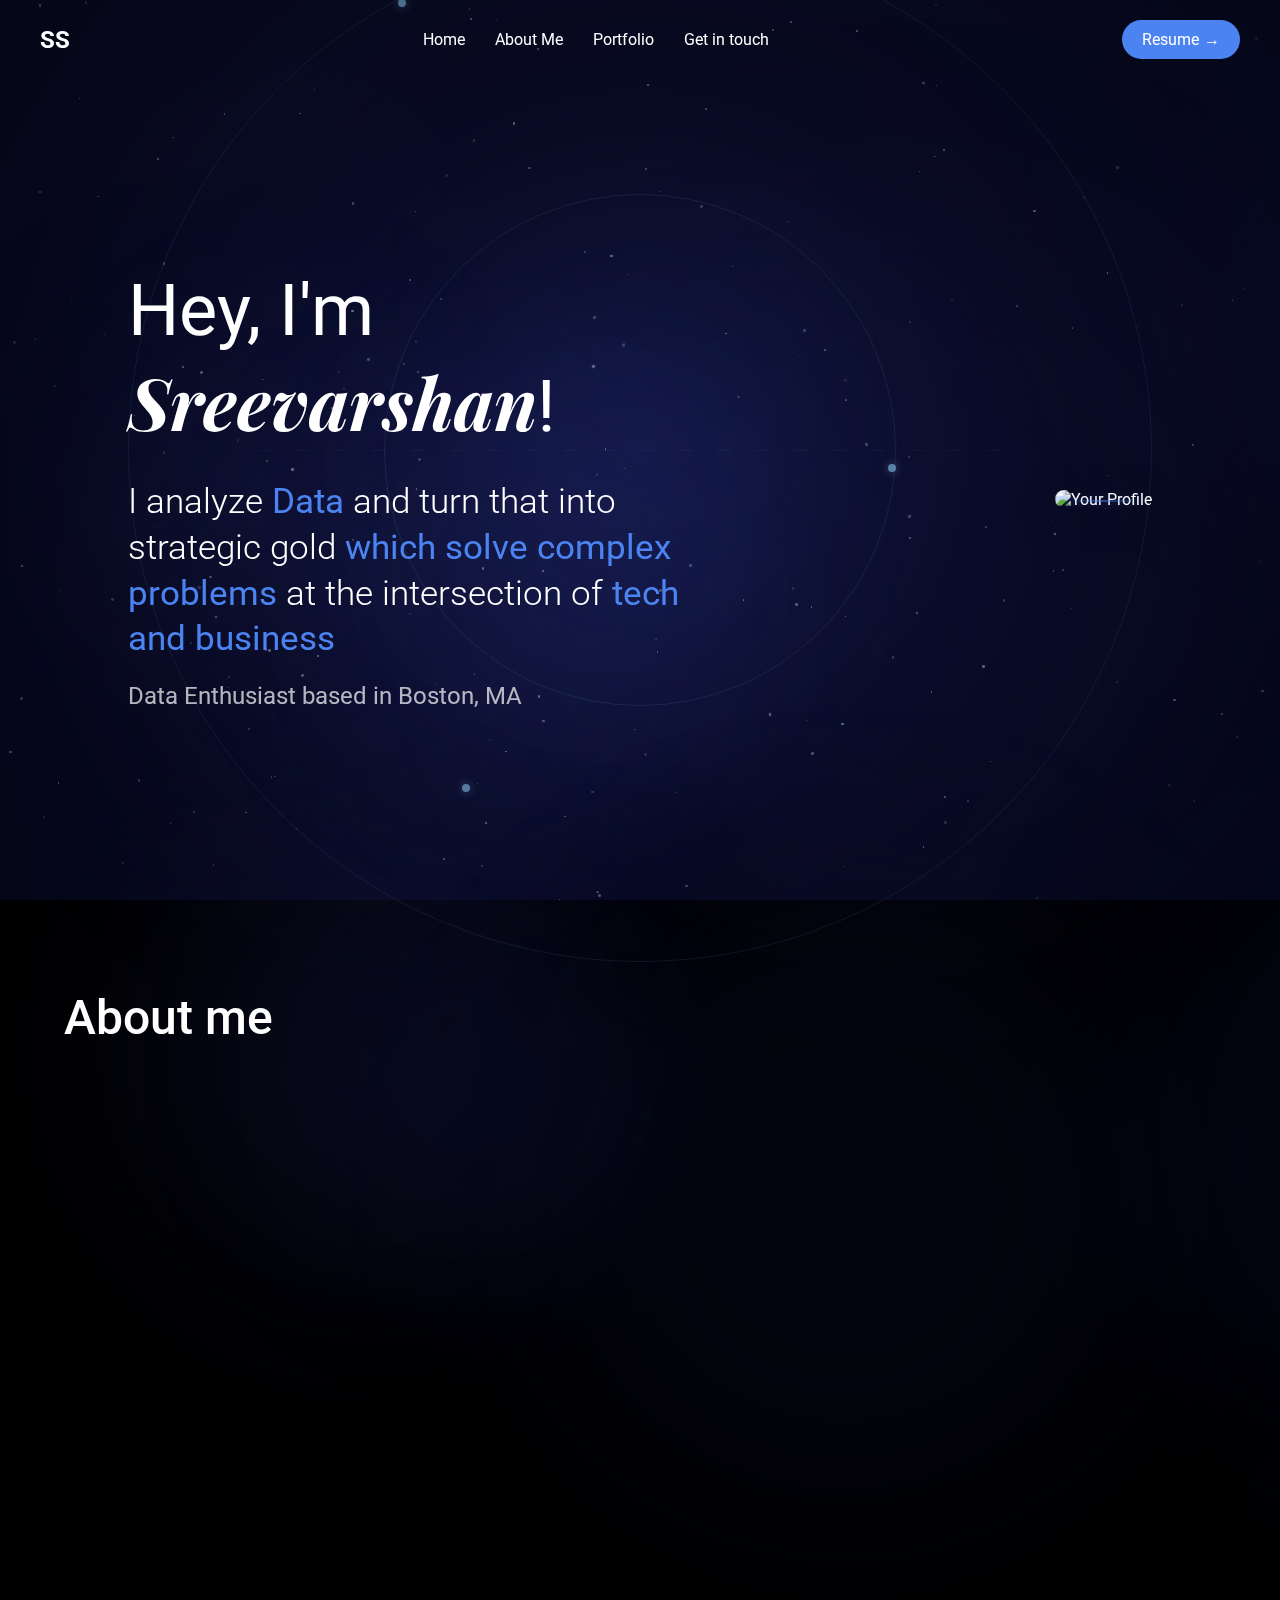
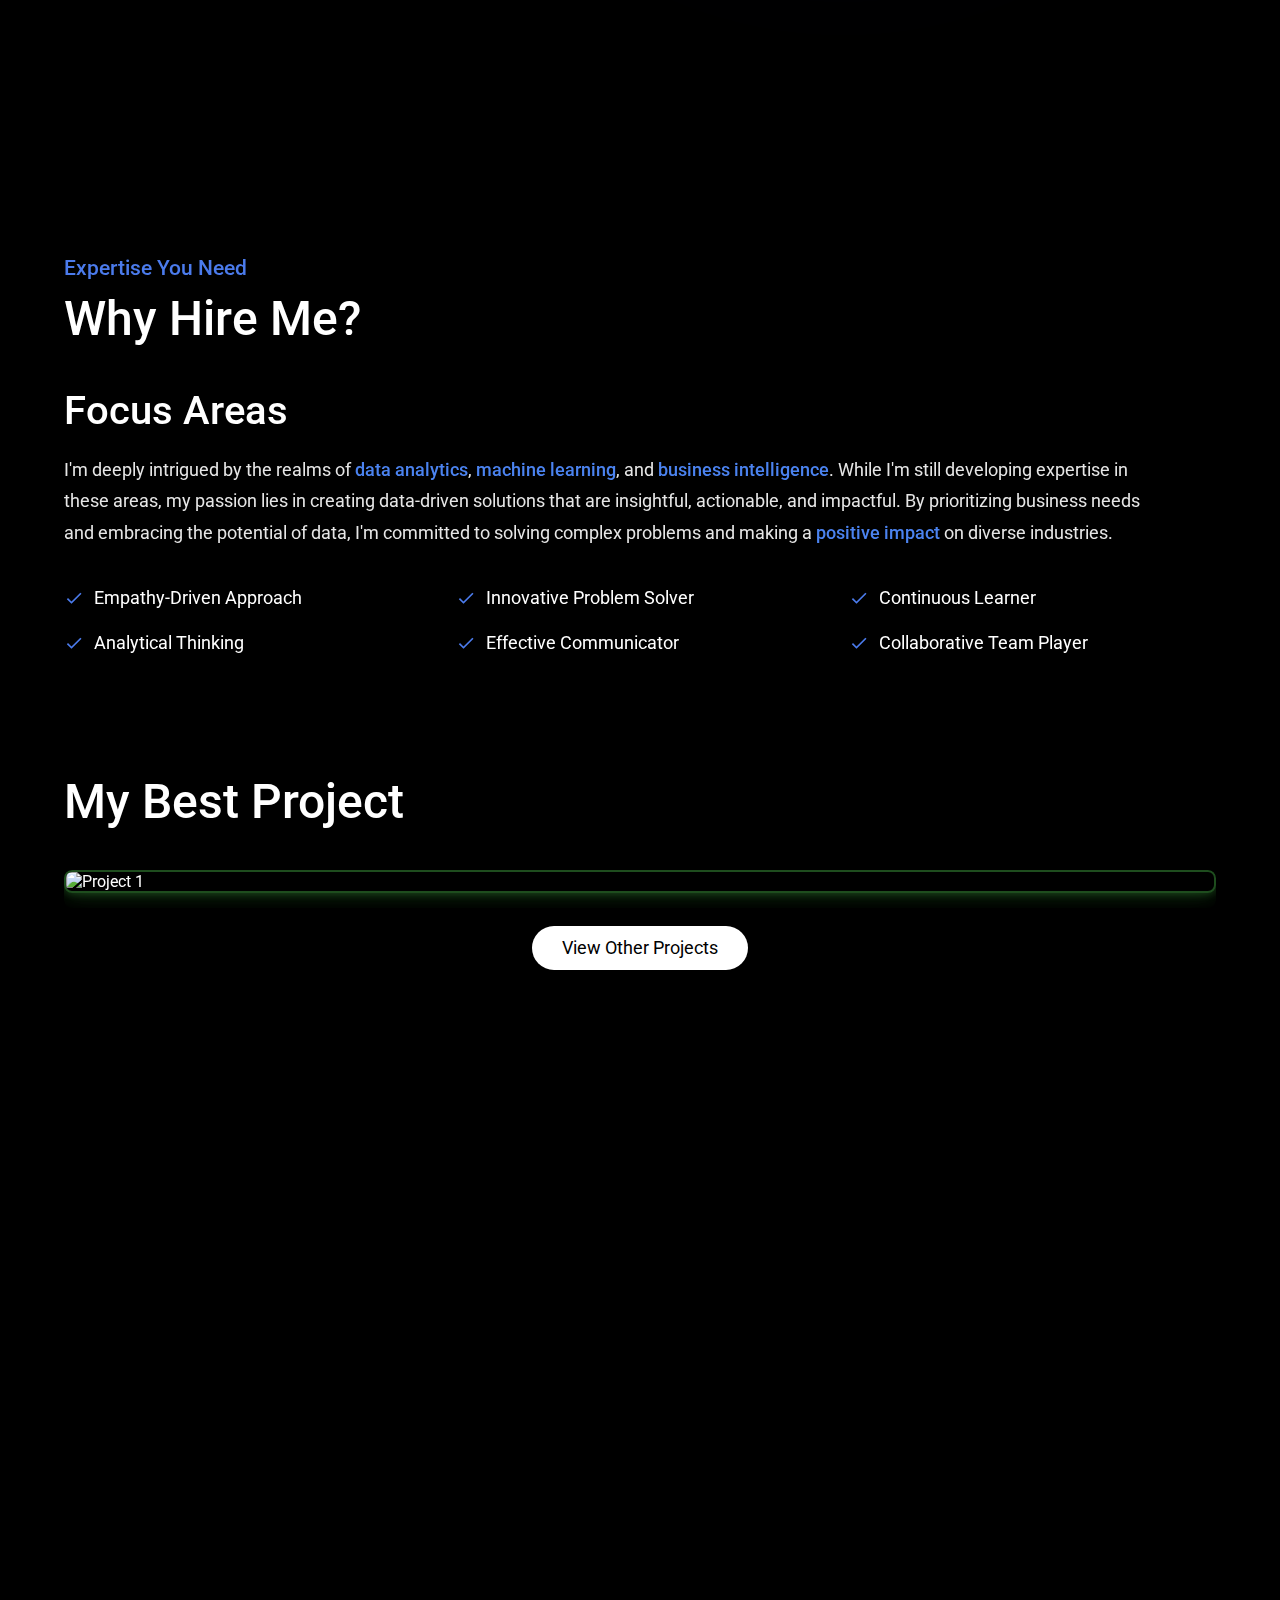
==== commit 09f35ac0: "index.html" ====
--- a/index.html
+++ b/index.html
@@ -2,7 +2,7 @@
 <html lang="en">
     <head>
         <meta charset="UTF-8">
-        <meta name="viewport" content="width=device-width, initial-scale=1.0, maximum-scale=1.0, user-scalable=no">
+        <meta name="viewport" content="width=device-width, initial-scale=1.0">
         <title>Sreevarshan Sathiyamurthy - Data Scientist</title>
         <link rel="stylesheet" href="styles.css">
         <link href="https://fonts.googleapis.com/css2?family=Signika+Negative:wght@400;500;600;700&display=swap" rel="stylesheet">
@@ -473,4 +473,4 @@
     
     <script src="script.js"></script>
 </body>
-</html>+</html>
